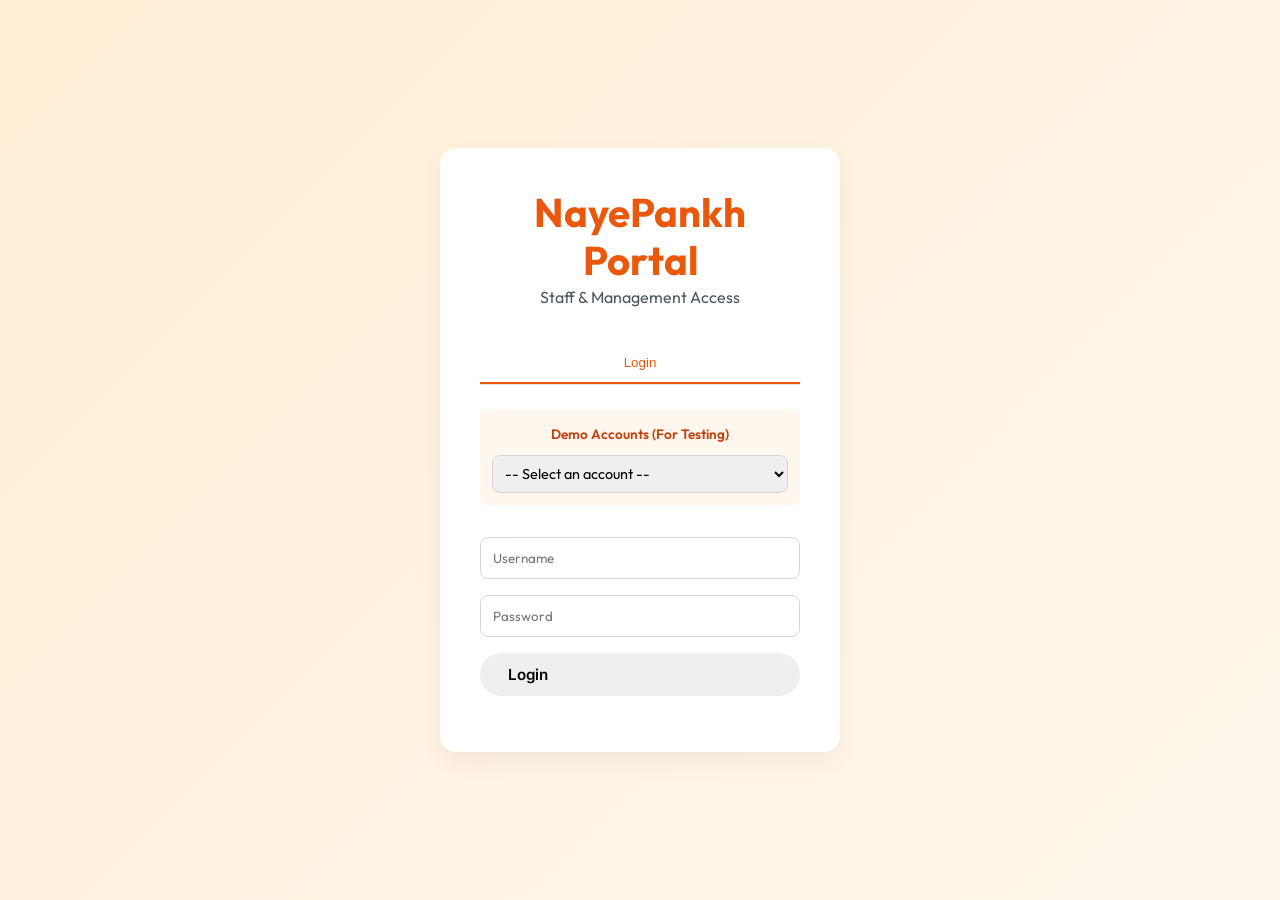
==== frontend/portal.html @ e71ed4f9 "feat: Implement 3-tier RBAC Staff Portal, move Campaign Generator to internal dashboard, add JWT aut" ====
<!DOCTYPE html>
<html lang="en">
<head>
    <meta charset="UTF-8">
    <meta name="viewport" content="width=device-width, initial-scale=1.0">
    <title>NayePankh - Staff Portal</title>
    <link rel="stylesheet" href="style.css">
    <link rel="stylesheet" href="portal.css">
    <link href="https://fonts.googleapis.com/css2?family=Outfit:wght@300;400;500;600;700&display=swap" rel="stylesheet">
</head>
<body class="portal-body">

    <!-- Auth View -->
    <div id="auth-view" class="portal-view">
        <div class="auth-card">
            <div class="auth-header">
                <h2>NayePankh Portal</h2>
                <p>Staff & Management Access</p>
            </div>
            
            <div class="tabs">
                <button class="tab-btn active" onclick="switchAuthTab('login')">Login</button>
            </div>

            <div id="login-form" class="auth-form active">
                <div style="margin-bottom: 1rem; background: var(--primary-50); padding: 0.75rem; border-radius: 0.5rem; text-align: center;">
                    <label style="font-size: 0.85rem; color: var(--primary-700); font-weight: 600;">Demo Accounts (For Testing)</label>
                    <select id="demo-login-select" onchange="fillDemoCredentials()" style="width: 100%; margin-top: 0.5rem; padding: 0.5rem; font-size: 0.9rem;">
                        <option value="">-- Select an account --</option>
                        <option value="head">Head Admin</option>
                        <option value="manager">Manager</option>
                        <option value="staff">Normal Staff</option>
                    </select>
                </div>
                <input type="text" id="login-username" placeholder="Username" required>
                <input type="password" id="login-password" placeholder="Password" required>
                <button class="btn primary-btn" onclick="login()">Login</button>
                <p id="login-error" class="error-msg"></p>
            </div>

        </div>
    </div>

    <!-- Dashboard View -->
    <div id="dashboard-view" class="portal-view hidden">
        <nav class="portal-nav">
            <div class="nav-brand">NayePankh Portal</div>
            <div class="nav-user">
                <span id="user-greeting">Hello, User</span>
                <span id="user-role-badge" class="badge">Role</span>
                <button class="btn outline-btn small" onclick="logout()">Logout</button>
            </div>
        </nav>

        <div class="portal-container">
            <aside class="sidebar" id="sidebar">
                <!-- Links injected via JS based on role -->
            </aside>

            <main class="dashboard-content" id="main-content">
                <!-- Content injected via JS based on selected tab -->
            </main>
        </div>
    </div>

    <script src="portal.js"></script>
</body>
</html>
---- frontend/style.css ----
/* ============================================================
   NayePankh AI Assistant — Style Sheet
   Modern NGO-themed design with warm orange/teal palette
   ============================================================ */

/* ---- Google Fonts ---- */
@import url('https://fonts.googleapis.com/css2?family=Inter:wght@300;400;500;600;700;800;900&family=Outfit:wght@400;500;600;700;800&display=swap');

/* ============================================================
   CSS Custom Properties (Design Tokens)
   ============================================================ */
:root {
  /* Primary palette — warm orange/amber */
  --primary-50: #fff7ed;
  --primary-100: #ffedd5;
  --primary-200: #fed7aa;
  --primary-300: #fdba74;
  --primary-400: #fb923c;
  --primary-500: #f97316;
  --primary-600: #ea580c;
  --primary-700: #c2410c;

  /* Secondary palette — deep teal */
  --secondary-50: #f0fdfa;
  --secondary-100: #ccfbf1;
  --secondary-200: #99f6e4;
  --secondary-300: #5eead4;
  --secondary-400: #2dd4bf;
  --secondary-500: #14b8a6;
  --secondary-600: #0d9488;
  --secondary-700: #0f766e;

  /* Neutrals */
  --gray-50: #f9fafb;
  --gray-100: #f3f4f6;
  --gray-200: #e5e7eb;
  --gray-300: #d1d5db;
  --gray-400: #9ca3af;
  --gray-500: #6b7280;
  --gray-600: #4b5563;
  --gray-700: #374151;
  --gray-800: #1f2937;
  --gray-900: #111827;

  /* Semantic colors */
  --success: #22c55e;
  --warning: #eab308;
  --error: #ef4444;

  /* Surface & background */
  --bg-body: #fdfaf6;
  --bg-card: #ffffff;
  --bg-dark: #0f172a;

  /* Typography */
  --font-heading: 'Outfit', sans-serif;
  --font-body: 'Inter', sans-serif;

  /* Spacing scale */
  --space-xs: 0.25rem;
  --space-sm: 0.5rem;
  --space-md: 1rem;
  --space-lg: 1.5rem;
  --space-xl: 2rem;
  --space-2xl: 3rem;
  --space-3xl: 4rem;

  /* Border radius */
  --radius-sm: 0.375rem;
  --radius-md: 0.75rem;
  --radius-lg: 1rem;
  --radius-xl: 1.5rem;
  --radius-full: 9999px;

  /* Shadows */
  --shadow-sm: 0 1px 2px rgba(0, 0, 0, 0.05);
  --shadow-md: 0 4px 6px -1px rgba(0, 0, 0, 0.07), 0 2px 4px -2px rgba(0, 0, 0, 0.05);
  --shadow-lg: 0 10px 15px -3px rgba(0, 0, 0, 0.08), 0 4px 6px -4px rgba(0, 0, 0, 0.04);
  --shadow-xl: 0 20px 25px -5px rgba(0, 0, 0, 0.08), 0 8px 10px -6px rgba(0, 0, 0, 0.04);
  --shadow-glow: 0 0 30px rgba(249, 115, 22, 0.15);

  /* Transitions */
  --transition-fast: 150ms ease;
  --transition-base: 250ms ease;
  --transition-slow: 400ms ease;

  /* Max width */
  --max-width: 1200px;
}

/* ============================================================
   Base Reset & Typography
   ============================================================ */
*,
*::before,
*::after {
  margin: 0;
  padding: 0;
  box-sizing: border-box;
}

html {
  scroll-behavior: smooth;
  scroll-padding-top: 80px;
}

body {
  font-family: var(--font-body);
  font-size: 16px;
  line-height: 1.6;
  color: var(--gray-800);
  background-color: var(--bg-body);
  -webkit-font-smoothing: antialiased;
  -moz-osx-font-smoothing: grayscale;
}

h1, h2, h3, h4, h5, h6 {
  font-family: var(--font-heading);
  font-weight: 700;
  line-height: 1.2;
  color: var(--gray-900);
}

h1 { font-size: clamp(2rem, 5vw, 3.5rem); }
h2 { font-size: clamp(1.75rem, 4vw, 2.5rem); }
h3 { font-size: clamp(1.25rem, 3vw, 1.75rem); }

p {
  color: var(--gray-600);
  line-height: 1.7;
}

a {
  text-decoration: none;
  color: inherit;
}

img {
  max-width: 100%;
  height: auto;
  display: block;
}

ul {
  list-style: none;
}

/* ============================================================
   Utility Classes
   ============================================================ */
.container {
  max-width: var(--max-width);
  margin: 0 auto;
  padding: 0 var(--space-lg);
}

.section {
  padding: var(--space-3xl) 0;
}

.section-header {
  text-align: center;
  margin-bottom: var(--space-3xl);
}

.section-header .label {
  display: inline-block;
  font-size: 0.8rem;
  font-weight: 600;
  letter-spacing: 0.1em;
  text-transform: uppercase;
  color: var(--primary-600);
  background: var(--primary-50);
  border: 1px solid var(--primary-200);
  padding: var(--space-xs) var(--space-md);
  border-radius: var(--radius-full);
  margin-bottom: var(--space-md);
}

.section-header h2 {
  margin-bottom: var(--space-md);
}

.section-header p {
  max-width: 600px;
  margin: 0 auto;
  font-size: 1.05rem;
}

/* ============================================================
   Buttons
   ============================================================ */
.btn {
  display: inline-flex;
  align-items: center;
  gap: var(--space-sm);
  padding: 0.75rem 1.75rem;
  font-family: var(--font-body);
  font-size: 0.95rem;
  font-weight: 600;
  border: none;
  border-radius: var(--radius-full);
  cursor: pointer;
  transition: all var(--transition-base);
  text-decoration: none;
}

.btn-primary {
  background: linear-gradient(135deg, var(--primary-500), var(--primary-600));
  color: #fff;
  box-shadow: 0 4px 15px rgba(249, 115, 22, 0.3);
}

.btn-primary:hover {
  transform: translateY(-2px);
  box-shadow: 0 6px 20px rgba(249, 115, 22, 0.4);
}

.btn-secondary {
  background: rgba(255, 255, 255, 0.15);
  color: #fff;
  border: 2px solid rgba(255, 255, 255, 0.3);
  backdrop-filter: blur(10px);
}

.btn-secondary:hover {
  background: rgba(255, 255, 255, 0.25);
  border-color: rgba(255, 255, 255, 0.5);
  transform: translateY(-2px);
}

.btn-outline {
  background: transparent;
  color: var(--primary-600);
  border: 2px solid var(--primary-300);
}

.btn-outline:hover {
  background: var(--primary-50);
  border-color: var(--primary-500);
  transform: translateY(-2px);
}

.btn:disabled {
  opacity: 0.6;
  cursor: not-allowed;
  transform: none !important;
}

/* ============================================================
   Navigation
   ============================================================ */
.navbar {
  position: fixed;
  top: 0;
  left: 0;
  right: 0;
  z-index: 1000;
  background: rgba(253, 250, 246, 0.85);
  backdrop-filter: blur(20px);
  border-bottom: 1px solid rgba(0, 0, 0, 0.05);
  transition: all var(--transition-base);
}

.navbar.scrolled {
  box-shadow: var(--shadow-md);
}

.navbar .container {
  display: flex;
  align-items: center;
  justify-content: space-between;
  height: 72px;
}

.nav-logo {
  display: flex;
  align-items: center;
  gap: var(--space-sm);
  font-family: var(--font-heading);
  font-size: 1.35rem;
  font-weight: 800;
  color: var(--gray-900);
}

.nav-logo .logo-icon {
  width: 40px;
  height: 40px;
  background: linear-gradient(135deg, var(--primary-500), var(--primary-600));
  border-radius: var(--radius-md);
  display: flex;
  align-items: center;
  justify-content: center;
  font-size: 1.2rem;
  color: #fff;
}

.nav-links {
  display: flex;
  align-items: center;
  gap: var(--space-xl);
}

.nav-links a {
  font-size: 0.9rem;
  font-weight: 500;
  color: var(--gray-600);
  transition: color var(--transition-fast);
  position: relative;
}

.nav-links a::after {
  content: '';
  position: absolute;
  bottom: -4px;
  left: 0;
  width: 0;
  height: 2px;
  background: var(--primary-500);
  transition: width var(--transition-base);
  border-radius: 1px;
}

.nav-links a:hover {
  color: var(--primary-600);
}

.nav-links a:hover::after {
  width: 100%;
}

.mobile-toggle {
  display: none;
  background: none;
  border: none;
  cursor: pointer;
  padding: var(--space-sm);
  flex-direction: column;
  gap: 5px;
}

.mobile-toggle span {
  display: block;
  width: 24px;
  height: 2px;
  background: var(--gray-700);
  border-radius: 2px;
  transition: all var(--transition-base);
}

/* ============================================================
   Hero Section
   ============================================================ */
.hero {
  min-height: 100vh;
  display: flex;
  align-items: center;
  position: relative;
  overflow: hidden;
  background: linear-gradient(135deg, #0f172a 0%, #1e293b 40%, #0f172a 100%);
}

.hero::before {
  content: '';
  position: absolute;
  inset: 0;
  background:
    radial-gradient(circle at 20% 50%, rgba(249, 115, 22, 0.12) 0%, transparent 50%),
    radial-gradient(circle at 80% 20%, rgba(20, 184, 166, 0.10) 0%, transparent 50%),
    radial-gradient(circle at 60% 80%, rgba(249, 115, 22, 0.08) 0%, transparent 40%);
}

/* Animated floating orbs */
.hero-orb {
  position: absolute;
  border-radius: 50%;
  filter: blur(60px);
  opacity: 0.4;
  animation: float 8s ease-in-out infinite;
}

.hero-orb:nth-child(1) {
  width: 300px;
  height: 300px;
  background: var(--primary-500);
  top: 10%;
  left: 5%;
  animation-delay: 0s;
}

.hero-orb:nth-child(2) {
  width: 200px;
  height: 200px;
  background: var(--secondary-500);
  top: 60%;
  right: 10%;
  animation-delay: -3s;
}

.hero-orb:nth-child(3) {
  width: 150px;
  height: 150px;
  background: var(--primary-400);
  bottom: 20%;
  left: 30%;
  animation-delay: -5s;
}

@keyframes float {
  0%, 100% { transform: translate(0, 0) scale(1); }
  33% { transform: translate(20px, -20px) scale(1.05); }
  66% { transform: translate(-15px, 15px) scale(0.95); }
}

.hero-content {
  position: relative;
  z-index: 2;
  text-align: center;
  padding: 6rem 0 4rem;
  max-width: 800px;
  margin: 0 auto;
}

.hero-badge {
  display: inline-flex;
  align-items: center;
  gap: var(--space-sm);
  background: rgba(255, 255, 255, 0.08);
  border: 1px solid rgba(255, 255, 255, 0.12);
  border-radius: var(--radius-full);
  padding: var(--space-xs) var(--space-md);
  font-size: 0.85rem;
  color: var(--primary-300);
  margin-bottom: var(--space-xl);
  backdrop-filter: blur(10px);
  animation: fadeInDown 0.8s ease;
}

.hero-badge .dot {
  width: 8px;
  height: 8px;
  background: var(--success);
  border-radius: 50%;
  animation: pulse-dot 2s infinite;
}

@keyframes pulse-dot {
  0%, 100% { opacity: 1; transform: scale(1); }
  50% { opacity: 0.5; transform: scale(1.3); }
}

.hero h1 {
  color: #fff;
  font-size: clamp(2.5rem, 6vw, 4rem);
  font-weight: 800;
  margin-bottom: var(--space-lg);
  animation: fadeInUp 0.8s ease 0.1s both;
}

.hero h1 .highlight {
  background: linear-gradient(135deg, var(--primary-400), var(--secondary-400));
  -webkit-background-clip: text;
  -webkit-text-fill-color: transparent;
  background-clip: text;
}

.hero-description {
  color: rgba(255, 255, 255, 0.65);
  font-size: 1.15rem;
  max-width: 600px;
  margin: 0 auto var(--space-2xl);
  animation: fadeInUp 0.8s ease 0.2s both;
}

.hero-buttons {
  display: flex;
  gap: var(--space-md);
  justify-content: center;
  flex-wrap: wrap;
  animation: fadeInUp 0.8s ease 0.3s both;
}

.hero-stats {
  display: flex;
  justify-content: center;
  gap: var(--space-3xl);
  margin-top: var(--space-3xl);
  animation: fadeInUp 0.8s ease 0.5s both;
}

.hero-stat {
  text-align: center;
}

.hero-stat .number {
  font-family: var(--font-heading);
  font-size: 2rem;
  font-weight: 800;
  color: #fff;
}

.hero-stat .label {
  font-size: 0.85rem;
  color: rgba(255, 255, 255, 0.5);
  margin-top: var(--space-xs);
}

/* ============================================================
   About Section
   ============================================================ */
.about {
  background: var(--bg-body);
}

.about-grid {
  display: grid;
  grid-template-columns: 1fr 1fr;
  gap: var(--space-3xl);
  align-items: center;
}

.about-content h2 {
  margin-bottom: var(--space-lg);
}

.about-content p {
  margin-bottom: var(--space-md);
  font-size: 1.05rem;
}

.about-features {
  display: grid;
  gap: var(--space-md);
  margin-top: var(--space-xl);
}

.about-feature {
  display: flex;
  gap: var(--space-md);
  align-items: flex-start;
}

.about-feature .icon {
  width: 44px;
  height: 44px;
  min-width: 44px;
  background: var(--primary-50);
  border: 1px solid var(--primary-100);
  border-radius: var(--radius-md);
  display: flex;
  align-items: center;
  justify-content: center;
  font-size: 1.2rem;
}

.about-feature h4 {
  font-size: 1rem;
  margin-bottom: 2px;
}

.about-feature p {
  font-size: 0.9rem;
  margin: 0;
}

.about-visual {
  position: relative;
}

.about-card {
  background: var(--bg-card);
  border-radius: var(--radius-xl);
  padding: var(--space-2xl);
  box-shadow: var(--shadow-xl);
  border: 1px solid var(--gray-100);
  position: relative;
  overflow: hidden;
}

.about-card::before {
  content: '';
  position: absolute;
  top: 0;
  left: 0;
  right: 0;
  height: 4px;
  background: linear-gradient(90deg, var(--primary-500), var(--secondary-500));
}

.about-card blockquote {
  font-size: 1.1rem;
  font-style: italic;
  color: var(--gray-700);
  margin-bottom: var(--space-lg);
  line-height: 1.7;
  position: relative;
  padding-left: var(--space-xl);
}

.about-card blockquote::before {
  content: '"';
  font-size: 4rem;
  font-family: var(--font-heading);
  color: var(--primary-200);
  position: absolute;
  left: -5px;
  top: -15px;
  line-height: 1;
}

.about-card .founder-info {
  display: flex;
  align-items: center;
  gap: var(--space-md);
}

.about-card .founder-avatar {
  width: 50px;
  height: 50px;
  background: linear-gradient(135deg, var(--primary-400), var(--primary-600));
  border-radius: 50%;
  display: flex;
  align-items: center;
  justify-content: center;
  color: #fff;
  font-weight: 700;
  font-size: 1.1rem;
}

.about-card .founder-name {
  font-weight: 700;
  color: var(--gray-900);
}

.about-card .founder-title {
  font-size: 0.85rem;
  color: var(--gray-500);
}

/* ============================================================
   Impact / Stats Section
   ============================================================ */
.impact {
  background: linear-gradient(135deg, #0f172a, #1e293b);
  position: relative;
  overflow: hidden;
}

.impact::before {
  content: '';
  position: absolute;
  inset: 0;
  background:
    radial-gradient(circle at 10% 50%, rgba(249, 115, 22, 0.1) 0%, transparent 50%),
    radial-gradient(circle at 90% 50%, rgba(20, 184, 166, 0.08) 0%, transparent 50%);
}

.impact .section-header .label {
  background: rgba(249, 115, 22, 0.15);
  border-color: rgba(249, 115, 22, 0.3);
}

.impact .section-header h2 {
  color: #fff;
}

.impact .section-header p {
  color: rgba(255, 255, 255, 0.6);
}

.stats-grid {
  display: grid;
  grid-template-columns: repeat(4, 1fr);
  gap: var(--space-xl);
  position: relative;
  z-index: 2;
}

.stat-card {
  text-align: center;
  padding: var(--space-2xl);
  background: rgba(255, 255, 255, 0.04);
  border: 1px solid rgba(255, 255, 255, 0.08);
  border-radius: var(--radius-xl);
  backdrop-filter: blur(10px);
  transition: all var(--transition-base);
}

.stat-card:hover {
  background: rgba(255, 255, 255, 0.08);
  transform: translateY(-4px);
  border-color: rgba(249, 115, 22, 0.3);
}

.stat-icon {
  font-size: 2.5rem;
  margin-bottom: var(--space-md);
}

.stat-number {
  font-family: var(--font-heading);
  font-size: 2.8rem;
  font-weight: 800;
  color: #fff;
  margin-bottom: var(--space-xs);
}

.stat-label {
  font-size: 0.95rem;
  color: rgba(255, 255, 255, 0.5);
  font-weight: 500;
}

/* ============================================================
   Initiatives Section
   ============================================================ */
.initiatives {
  background: var(--bg-body);
}

.initiatives-grid {
  display: grid;
  grid-template-columns: repeat(auto-fit, minmax(320px, 1fr));
  gap: var(--space-xl);
}

.initiative-card {
  background: var(--bg-card);
  border: 1px solid var(--gray-100);
  border-radius: var(--radius-xl);
  padding: var(--space-2xl);
  transition: all var(--transition-base);
  position: relative;
  overflow: hidden;
}

.initiative-card::before {
  content: '';
  position: absolute;
  top: 0;
  left: 0;
  right: 0;
  height: 3px;
  background: linear-gradient(90deg, var(--primary-500), var(--secondary-500));
  opacity: 0;
  transition: opacity var(--transition-base);
}

.initiative-card:hover {
  transform: translateY(-6px);
  box-shadow: var(--shadow-xl);
  border-color: var(--primary-100);
}

.initiative-card:hover::before {
  opacity: 1;
}

.initiative-icon {
  width: 60px;
  height: 60px;
  background: linear-gradient(135deg, var(--primary-50), var(--secondary-50));
  border-radius: var(--radius-lg);
  display: flex;
  align-items: center;
  justify-content: center;
  font-size: 1.8rem;
  margin-bottom: var(--space-lg);
}

.initiative-card h3 {
  font-size: 1.25rem;
  margin-bottom: var(--space-sm);
}

.initiative-card p {
  font-size: 0.95rem;
  margin-bottom: var(--space-lg);
}

.initiative-card ul {
  display: flex;
  flex-direction: column;
  gap: var(--space-sm);
}

.initiative-card li {
  font-size: 0.88rem;
  color: var(--gray-600);
  padding-left: var(--space-lg);
  position: relative;
}

.initiative-card li::before {
  content: '✓';
  position: absolute;
  left: 0;
  color: var(--secondary-500);
  font-weight: 700;
  font-size: 0.85rem;
}

/* ============================================================
   AI Features Common Styles
   ============================================================ */
.ai-section {
  background: var(--gray-50);
  border-top: 1px solid var(--gray-100);
  border-bottom: 1px solid var(--gray-100);
}

/* ============================================================
   AI Chatbot Section
   ============================================================ */
.chatbot {
  background: var(--bg-body);
}

.chat-container {
  max-width: 800px;
  margin: 0 auto;
  background: var(--bg-card);
  border-radius: var(--radius-xl);
  border: 1px solid var(--gray-200);
  box-shadow: var(--shadow-lg);
  overflow: hidden;
}

.chat-header {
  background: linear-gradient(135deg, var(--primary-500), var(--primary-600));
  padding: var(--space-lg) var(--space-xl);
  display: flex;
  align-items: center;
  gap: var(--space-md);
}

.chat-header .avatar {
  width: 42px;
  height: 42px;
  background: rgba(255, 255, 255, 0.2);
  border-radius: 50%;
  display: flex;
  align-items: center;
  justify-content: center;
  font-size: 1.3rem;
}

.chat-header .info h3 {
  color: #fff;
  font-size: 1rem;
  margin-bottom: 1px;
}

.chat-header .info p {
  color: rgba(255, 255, 255, 0.7);
  font-size: 0.8rem;
  margin: 0;
}

.chat-header .status-dot {
  width: 8px;
  height: 8px;
  background: var(--success);
  border-radius: 50%;
  margin-left: auto;
  animation: pulse-dot 2s infinite;
}

.chat-messages {
  height: 400px;
  overflow-y: auto;
  padding: var(--space-xl);
  display: flex;
  flex-direction: column;
  gap: var(--space-md);
  scroll-behavior: smooth;
}

.chat-messages::-webkit-scrollbar {
  width: 6px;
}

.chat-messages::-webkit-scrollbar-thumb {
  background: var(--gray-300);
  border-radius: 3px;
}

.message {
  max-width: 80%;
  padding: var(--space-md) var(--space-lg);
  border-radius: var(--radius-lg);
  font-size: 0.95rem;
  line-height: 1.6;
  animation: messageIn 0.3s ease;
}

@keyframes messageIn {
  from { opacity: 0; transform: translateY(10px); }
  to { opacity: 1; transform: translateY(0); }
}

.message.bot {
  background: var(--gray-50);
  border: 1px solid var(--gray-100);
  align-self: flex-start;
  border-bottom-left-radius: var(--space-xs);
  color: var(--gray-700);
}

.message.user {
  background: linear-gradient(135deg, var(--primary-500), var(--primary-600));
  color: #fff;
  align-self: flex-end;
  border-bottom-right-radius: var(--space-xs);
}

.message.typing {
  background: var(--gray-50);
  border: 1px solid var(--gray-100);
  align-self: flex-start;
  border-bottom-left-radius: var(--space-xs);
}

.typing-dots {
  display: flex;
  gap: 4px;
  padding: 4px 0;
}

.typing-dots span {
  width: 8px;
  height: 8px;
  background: var(--gray-400);
  border-radius: 50%;
  animation: typingBounce 1.4s ease-in-out infinite;
}

.typing-dots span:nth-child(2) { animation-delay: 0.2s; }
.typing-dots span:nth-child(3) { animation-delay: 0.4s; }

@keyframes typingBounce {
  0%, 60%, 100% { transform: translateY(0); }
  30% { transform: translateY(-8px); }
}

.chat-input-area {
  padding: var(--space-md) var(--space-lg);
  border-top: 1px solid var(--gray-100);
  display: flex;
  gap: var(--space-sm);
  background: var(--gray-50);
}

.chat-input-area input {
  flex: 1;
  padding: 0.75rem var(--space-lg);
  border: 1px solid var(--gray-200);
  border-radius: var(--radius-full);
  font-family: var(--font-body);
  font-size: 0.95rem;
  outline: none;
  transition: border-color var(--transition-fast);
  background: var(--bg-card);
}

.chat-input-area input:focus {
  border-color: var(--primary-400);
  box-shadow: 0 0 0 3px rgba(249, 115, 22, 0.1);
}

.chat-input-area button {
  width: 44px;
  height: 44px;
  background: linear-gradient(135deg, var(--primary-500), var(--primary-600));
  border: none;
  border-radius: 50%;
  color: #fff;
  font-size: 1.1rem;
  cursor: pointer;
  transition: all var(--transition-base);
  display: flex;
  align-items: center;
  justify-content: center;
}

.chat-input-area button:hover {
  transform: scale(1.05);
  box-shadow: 0 4px 12px rgba(249, 115, 22, 0.3);
}

.chat-suggestions {
  display: flex;
  flex-wrap: wrap;
  gap: var(--space-sm);
  padding: 0 var(--space-xl) var(--space-lg);
}

.chat-suggestion {
  padding: var(--space-xs) var(--space-md);
  font-size: 0.82rem;
  color: var(--primary-600);
  background: var(--primary-50);
  border: 1px solid var(--primary-200);
  border-radius: var(--radius-full);
  cursor: pointer;
  transition: all var(--transition-fast);
}

.chat-suggestion:hover {
  background: var(--primary-100);
  border-color: var(--primary-300);
}

/* ============================================================
   Volunteer Recommendation Section
   ============================================================ */
.volunteer {
  background: var(--gray-50);
}

.volunteer-grid {
  display: grid;
  grid-template-columns: 1fr 1fr;
  gap: var(--space-3xl);
  max-width: 1000px;
  margin: 0 auto;
}

.volunteer-form {
  background: var(--bg-card);
  border: 1px solid var(--gray-200);
  border-radius: var(--radius-xl);
  padding: var(--space-2xl);
  box-shadow: var(--shadow-md);
}

.form-group {
  margin-bottom: var(--space-lg);
}

.form-group label {
  display: block;
  font-size: 0.88rem;
  font-weight: 600;
  color: var(--gray-700);
  margin-bottom: var(--space-sm);
}

.form-group input,
.form-group select,
.form-group textarea {
  width: 100%;
  padding: 0.75rem var(--space-md);
  border: 1px solid var(--gray-200);
  border-radius: var(--radius-md);
  font-family: var(--font-body);
  font-size: 0.95rem;
  color: var(--gray-800);
  outline: none;
  transition: border-color var(--transition-fast);
  background: var(--bg-card);
}

.form-group input:focus,
.form-group select:focus,
.form-group textarea:focus {
  border-color: var(--primary-400);
  box-shadow: 0 0 0 3px rgba(249, 115, 22, 0.1);
}

.form-group textarea {
  resize: vertical;
  min-height: 80px;
}

.volunteer-result {
  background: var(--bg-card);
  border: 1px solid var(--gray-200);
  border-radius: var(--radius-xl);
  padding: var(--space-2xl);
  box-shadow: var(--shadow-md);
  position: relative;
  overflow: hidden;
}

.volunteer-result::before {
  content: '';
  position: absolute;
  top: 0;
  left: 0;
  right: 0;
  height: 4px;
  background: linear-gradient(90deg, var(--secondary-500), var(--primary-500));
}

.result-placeholder {
  text-align: center;
  padding: var(--space-3xl) var(--space-xl);
  color: var(--gray-400);
}

.result-placeholder .icon {
  font-size: 3rem;
  margin-bottom: var(--space-md);
}

.result-content {
  line-height: 1.8;
  font-size: 0.95rem;
  color: var(--gray-700);
}

.result-content strong {
  color: var(--gray-900);
}

/* ============================================================
   Campaign Content Generator Section
   ============================================================ */
.campaign {
  background: var(--bg-body);
}

.campaign-container {
  max-width: 800px;
  margin: 0 auto;
}

.campaign-input-group {
  display: flex;
  gap: var(--space-md);
  margin-bottom: var(--space-2xl);
}

.campaign-input-group input {
  flex: 1;
  padding: 0.85rem var(--space-lg);
  border: 2px solid var(--gray-200);
  border-radius: var(--radius-lg);
  font-family: var(--font-body);
  font-size: 1rem;
  outline: none;
  transition: border-color var(--transition-fast);
}

.campaign-input-group input:focus {
  border-color: var(--primary-400);
  box-shadow: 0 0 0 3px rgba(249, 115, 22, 0.1);
}

.campaign-result {
  background: var(--bg-card);
  border: 1px solid var(--gray-200);
  border-radius: var(--radius-xl);
  padding: var(--space-2xl);
  box-shadow: var(--shadow-md);
  min-height: 200px;
}

.campaign-result .result-content {
  white-space: pre-wrap;
}

/* ============================================================
   Contact Section
   ============================================================ */
.contact {
  background: var(--gray-50);
}

.contact-grid {
  display: grid;
  grid-template-columns: 1fr 1fr;
  gap: var(--space-3xl);
  max-width: 1000px;
  margin: 0 auto;
}

.contact-info {
  display: flex;
  flex-direction: column;
  gap: var(--space-xl);
}

.contact-item {
  display: flex;
  gap: var(--space-md);
  align-items: flex-start;
}

.contact-item .icon {
  width: 48px;
  height: 48px;
  min-width: 48px;
  background: var(--primary-50);
  border: 1px solid var(--primary-100);
  border-radius: var(--radius-md);
  display: flex;
  align-items: center;
  justify-content: center;
  font-size: 1.3rem;
}

.contact-item h4 {
  font-size: 0.95rem;
  margin-bottom: 2px;
}

.contact-item p {
  font-size: 0.9rem;
  margin: 0;
}

.contact-form {
  background: var(--bg-card);
  border: 1px solid var(--gray-200);
  border-radius: var(--radius-xl);
  padding: var(--space-2xl);
  box-shadow: var(--shadow-md);
}

.contact-form .form-row {
  display: grid;
  grid-template-columns: 1fr 1fr;
  gap: var(--space-md);
}

/* ============================================================
   Footer
   ============================================================ */
.footer {
  background: var(--bg-dark);
  padding: var(--space-3xl) 0 var(--space-xl);
  color: rgba(255, 255, 255, 0.6);
}

.footer-grid {
  display: grid;
  grid-template-columns: 2fr 1fr 1fr;
  gap: var(--space-3xl);
  margin-bottom: var(--space-2xl);
}

.footer-brand .nav-logo {
  color: #fff;
  margin-bottom: var(--space-md);
}

.footer-brand p {
  color: rgba(255, 255, 255, 0.5);
  font-size: 0.9rem;
  max-width: 350px;
}

.footer h4 {
  color: #fff;
  font-size: 1rem;
  margin-bottom: var(--space-lg);
}

.footer-links {
  display: flex;
  flex-direction: column;
  gap: var(--space-sm);
}

.footer-links a {
  color: rgba(255, 255, 255, 0.5);
  font-size: 0.9rem;
  transition: color var(--transition-fast);
}

.footer-links a:hover {
  color: var(--primary-400);
}

.footer-bottom {
  border-top: 1px solid rgba(255, 255, 255, 0.08);
  padding-top: var(--space-xl);
  display: flex;
  justify-content: space-between;
  align-items: center;
  font-size: 0.85rem;
}

.footer-bottom a {
  color: var(--primary-400);
}

/* Social Media Icons */
.social-icons {
  display: flex;
  gap: var(--space-md);
  margin-top: var(--space-lg);
}

.social-icon {
  width: 40px;
  height: 40px;
  display: flex;
  align-items: center;
  justify-content: center;
  border-radius: 50%;
  background: rgba(255, 255, 255, 0.08);
  border: 1px solid rgba(255, 255, 255, 0.12);
  color: rgba(255, 255, 255, 0.6);
  transition: all var(--transition-base);
}

.social-icon:hover {
  transform: translateY(-3px);
  color: #fff;
}

/* Platform-specific hover colors */
.social-icon[aria-label="Instagram"]:hover {
  background: linear-gradient(135deg, #f09433, #e6683c, #dc2743, #cc2366, #bc1888);
  border-color: transparent;
}

.social-icon[aria-label="LinkedIn"]:hover {
  background: #0077b5;
  border-color: transparent;
}

.social-icon[aria-label="YouTube"]:hover {
  background: #ff0000;
  border-color: transparent;
}

.social-icon[aria-label="Facebook"]:hover {
  background: #1877f2;
  border-color: transparent;
}

.social-icon[aria-label="Twitter / X"]:hover {
  background: #14171a;
  border-color: rgba(255, 255, 255, 0.3);
}

/* ============================================================
   Loading Spinner
   ============================================================ */
.spinner {
  width: 24px;
  height: 24px;
  border: 3px solid rgba(255, 255, 255, 0.3);
  border-top-color: #fff;
  border-radius: 50%;
  animation: spin 0.8s linear infinite;
  display: inline-block;
  vertical-align: middle;
}

.spinner.dark {
  border-color: var(--gray-200);
  border-top-color: var(--primary-500);
}

@keyframes spin {
  to { transform: rotate(360deg); }
}

/* ============================================================
   Toast / Notification
   ============================================================ */
.toast {
  position: fixed;
  bottom: 24px;
  right: 24px;
  background: var(--gray-900);
  color: #fff;
  padding: var(--space-md) var(--space-xl);
  border-radius: var(--radius-md);
  font-size: 0.9rem;
  z-index: 9999;
  box-shadow: var(--shadow-xl);
  animation: toastIn 0.3s ease, toastOut 0.3s ease 2.7s both;
}

@keyframes toastIn {
  from { opacity: 0; transform: translateY(20px); }
  to { opacity: 1; transform: translateY(0); }
}

@keyframes toastOut {
  from { opacity: 1; transform: translateY(0); }
  to { opacity: 0; transform: translateY(20px); }
}

/* ============================================================
   Animations
   ============================================================ */
@keyframes fadeInUp {
  from { opacity: 0; transform: translateY(30px); }
  to { opacity: 1; transform: translateY(0); }
}

@keyframes fadeInDown {
  from { opacity: 0; transform: translateY(-20px); }
  to { opacity: 1; transform: translateY(0); }
}

/* Scroll reveal - applied via JS */
.reveal {
  opacity: 0;
  transform: translateY(30px);
  transition: all 0.6s ease;
}

.reveal.active {
  opacity: 1;
  transform: translateY(0);
}

/* ============================================================
   Responsive Design
   ============================================================ */
@media (max-width: 1024px) {
  .stats-grid {
    grid-template-columns: repeat(2, 1fr);
  }

  .about-grid,
  .volunteer-grid,
  .contact-grid {
    grid-template-columns: 1fr;
  }

  .footer-grid {
    grid-template-columns: 1fr 1fr;
  }
}

@media (max-width: 768px) {
  .nav-links {
    display: none;
    position: absolute;
    top: 72px;
    left: 0;
    right: 0;
    background: rgba(253, 250, 246, 0.98);
    backdrop-filter: blur(20px);
    flex-direction: column;
    padding: var(--space-xl);
    gap: var(--space-lg);
    border-bottom: 1px solid var(--gray-200);
    box-shadow: var(--shadow-lg);
  }

  .nav-links.active {
    display: flex;
  }

  .mobile-toggle {
    display: flex;
  }

  .hero h1 {
    font-size: clamp(2rem, 8vw, 3rem);
  }

  .hero-stats {
    gap: var(--space-xl);
    flex-wrap: wrap;
  }

  .hero-stat .number {
    font-size: 1.5rem;
  }

  .stats-grid {
    grid-template-columns: repeat(2, 1fr);
    gap: var(--space-md);
  }

  .stat-card {
    padding: var(--space-lg);
  }

  .stat-number {
    font-size: 2rem;
  }

  .initiatives-grid {
    grid-template-columns: 1fr;
  }

  .campaign-input-group {
    flex-direction: column;
  }

  .contact-form .form-row {
    grid-template-columns: 1fr;
  }

  .footer-grid {
    grid-template-columns: 1fr;
    gap: var(--space-xl);
  }

  .footer-bottom {
    flex-direction: column;
    gap: var(--space-md);
    text-align: center;
  }

  .chat-messages {
    height: 320px;
  }

  .message {
    max-width: 90%;
  }
}

@media (max-width: 480px) {
  .section {
    padding: var(--space-2xl) 0;
  }

  .hero-buttons {
    flex-direction: column;
    align-items: center;
  }

  .hero-stats {
    flex-direction: column;
    gap: var(--space-md);
  }
}
---- frontend/portal.css ----
.portal-body {
    background-color: #f3f4f6;
    margin: 0;
    font-family: 'Outfit', sans-serif;
}

.portal-view {
    min-height: 100vh;
}

.hidden {
    display: none !important;
}

/* Auth Styles */
#auth-view {
    display: flex;
    align-items: center;
    justify-content: center;
    background: linear-gradient(135deg, var(--primary-100) 0%, var(--primary-50) 100%);
}

.auth-card {
    background: white;
    padding: 2.5rem;
    border-radius: 1rem;
    box-shadow: 0 10px 25px rgba(0,0,0,0.05);
    width: 100%;
    max-width: 400px;
}

.auth-header {
    text-align: center;
    margin-bottom: 2rem;
}

.auth-header h2 {
    color: var(--primary-600);
    margin: 0;
}

.tabs {
    display: flex;
    margin-bottom: 1.5rem;
    border-bottom: 1px solid #e5e7eb;
}

.tab-btn {
    flex: 1;
    background: none;
    border: none;
    padding: 0.75rem;
    font-weight: 500;
    cursor: pointer;
    color: #6b7280;
    border-bottom: 2px solid transparent;
}

.tab-btn.active {
    color: var(--primary-600);
    border-bottom-color: var(--primary-600);
}

.auth-form {
    display: none;
    flex-direction: column;
    gap: 1rem;
}

.auth-form.active {
    display: flex;
}

.auth-form input, .auth-form select {
    padding: 0.75rem;
    border: 1px solid #d1d5db;
    border-radius: 0.5rem;
    font-family: inherit;
}

.error-msg { color: #ef4444; font-size: 0.875rem; text-align: center; margin: 0; }
.success-msg { color: #10b981; font-size: 0.875rem; text-align: center; margin: 0; }

/* Dashboard Styles */
.portal-nav {
    background: white;
    padding: 1rem 2rem;
    display: flex;
    justify-content: space-between;
    align-items: center;
    box-shadow: 0 1px 3px rgba(0,0,0,0.1);
    position: sticky;
    top: 0;
    z-index: 10;
}

.nav-brand {
    font-size: 1.25rem;
    font-weight: 700;
    color: var(--primary-600);
}

.nav-user {
    display: flex;
    align-items: center;
    gap: 1rem;
}

.badge {
    background: var(--primary-100);
    color: var(--primary-700);
    padding: 0.25rem 0.75rem;
    border-radius: 9999px;
    font-size: 0.75rem;
    font-weight: 600;
    text-transform: uppercase;
}

.portal-container {
    display: flex;
    min-height: calc(100vh - 64px);
}

.sidebar {
    width: 250px;
    background: white;
    border-right: 1px solid #e5e7eb;
    padding: 1.5rem 0;
}

.sidebar-link {
    display: block;
    padding: 0.75rem 1.5rem;
    color: #4b5563;
    text-decoration: none;
    font-weight: 500;
    cursor: pointer;
    transition: all 0.2s;
}

.sidebar-link:hover {
    background: #f3f4f6;
    color: var(--primary-600);
}

.sidebar-link.active {
    background: var(--primary-50);
    color: var(--primary-600);
    border-right: 3px solid var(--primary-600);
}

.dashboard-content {
    flex: 1;
    padding: 2rem;
    max-width: 1200px;
    margin: 0 auto;
}

/* Cards & Tables */
.stat-grid {
    display: grid;
    grid-template-columns: repeat(auto-fit, minmax(200px, 1fr));
    gap: 1.5rem;
    margin-bottom: 2rem;
}

.stat-card {
    background: white;
    padding: 1.5rem;
    border-radius: 0.75rem;
    box-shadow: 0 1px 3px rgba(0,0,0,0.1);
    text-align: center;
}

.stat-value {
    font-size: 2.5rem;
    font-weight: 700;
    color: var(--primary-600);
}

.stat-label {
    color: #6b7280;
    font-size: 0.875rem;
    font-weight: 500;
    text-transform: uppercase;
}

.data-panel {
    background: white;
    border-radius: 0.75rem;
    box-shadow: 0 1px 3px rgba(0,0,0,0.1);
    padding: 1.5rem;
    margin-bottom: 1.5rem;
}

.data-panel h3 {
    margin-top: 0;
    padding-bottom: 1rem;
    border-bottom: 1px solid #e5e7eb;
}

table {
    width: 100%;
    border-collapse: collapse;
}

th, td {
    padding: 0.75rem;
    text-align: left;
    border-bottom: 1px solid #e5e7eb;
}

th {
    font-weight: 600;
    color: #4b5563;
    background: #f9fafb;
}

.flex-between {
    display: flex;
    justify-content: space-between;
    align-items: center;
}
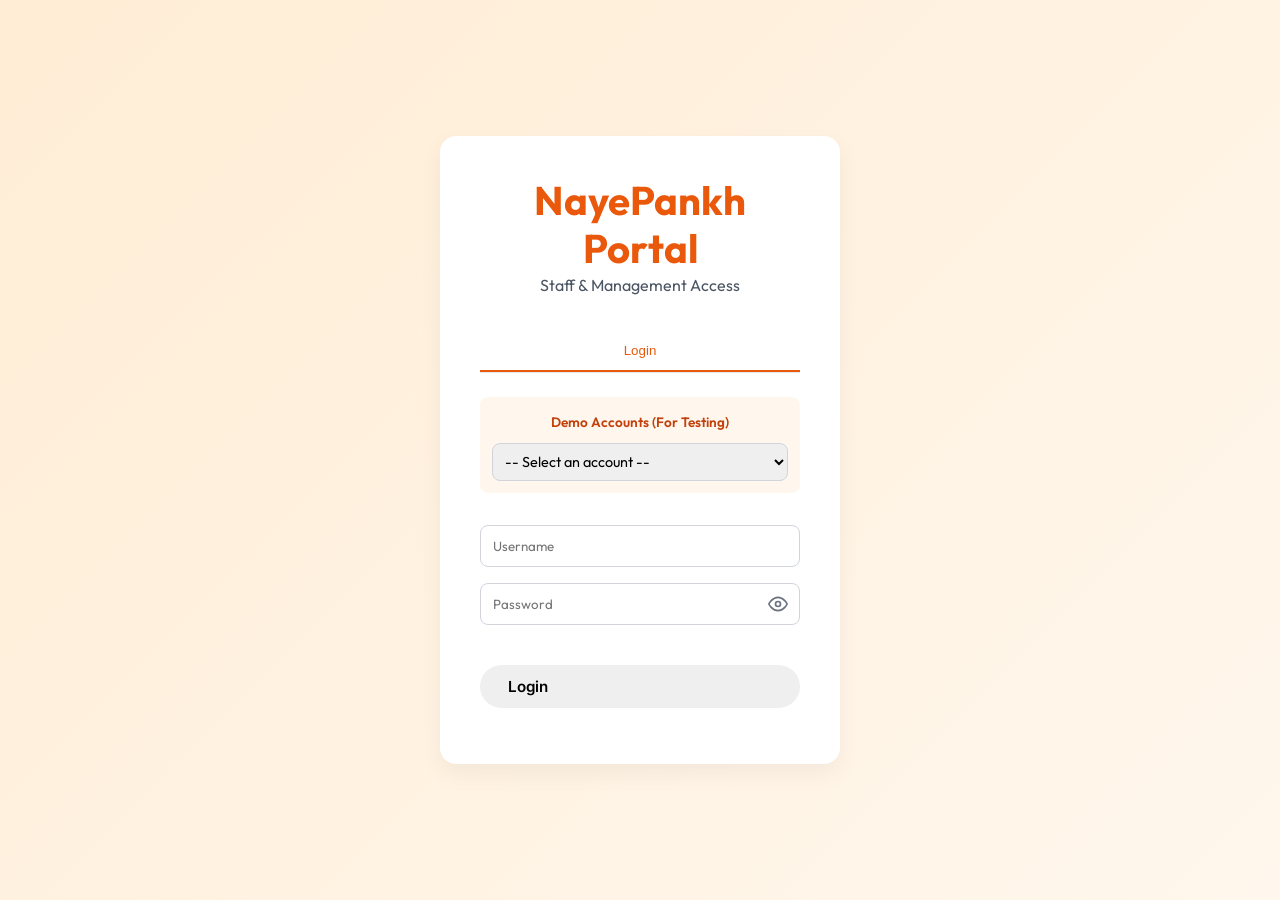
==== commit 81b3db22: "Fix Add Staff form, UI design, password requirements checklist, and 404 on Head Admin staff deletion" ====
--- a/frontend/portal.html
+++ b/frontend/portal.html
@@ -32,9 +32,14 @@
                         <option value="staff">Normal Staff</option>
                     </select>
                 </div>
-                <input type="text" id="login-username" placeholder="Username" required>
-                <input type="password" id="login-password" placeholder="Password" required>
-                <button class="btn primary-btn" onclick="login()">Login</button>
+                <input type="text" id="login-username" placeholder="Username" pattern="^[a-zA-Z0-9_]+$" title="Only letters, numbers, and underscores allowed" required>
+                <div style="position: relative; width: 100%; margin-bottom: 1.5rem;">
+                    <input type="password" id="login-password" placeholder="Password" style="width: 100%; padding: 0.75rem; padding-right: 3rem; border: 1px solid #d1d5db; border-radius: 0.5rem; font-family: inherit; box-sizing: border-box;" required>
+                    <button type="button" onclick="togglePasswordIcon('login-password', this)" style="position: absolute; right: 0.5rem; top: 50%; transform: translateY(-50%); background: none; border: none; cursor: pointer; color: #6b7280; padding: 0.25rem; display: flex; align-items: center; justify-content: center;">
+                        <svg width="20" height="20" viewBox="0 0 24 24" fill="none" stroke="currentColor" stroke-width="2" stroke-linecap="round" stroke-linejoin="round"><path d="M1 12s4-8 11-8 11 8 11 8-4 8-11 8-11-8-11-8z"></path><circle cx="12" cy="12" r="3"></circle></svg>
+                    </button>
+                </div>
+                <button class="btn primary-btn" onclick="login()" style="width: 100%;">Login</button>
                 <p id="login-error" class="error-msg"></p>
             </div>
 
@@ -63,6 +68,6 @@
         </div>
     </div>
 
-    <script src="portal.js"></script>
+    <script src="portal.js?v=2"></script>
 </body>
 </html>
--- a/frontend/style.css
+++ b/frontend/style.css
@@ -1411,6 +1411,124 @@
 .reveal.active {
   opacity: 1;
   transform: translateY(0);
+}
+
+/* ============================================================
+   Volunteer Application Modal
+   ============================================================ */
+.modal-overlay {
+  position: fixed;
+  inset: 0;
+  background: rgba(15, 23, 42, 0.6);
+  backdrop-filter: blur(8px);
+  z-index: 10000;
+  display: flex;
+  align-items: center;
+  justify-content: center;
+  opacity: 0;
+  visibility: hidden;
+  transition: all 0.3s ease;
+}
+
+.modal-overlay.active {
+  opacity: 1;
+  visibility: visible;
+}
+
+.modal-container {
+  background: var(--bg-card);
+  border-radius: var(--radius-xl);
+  padding: var(--space-2xl);
+  width: 90%;
+  max-width: 500px;
+  max-height: 90vh;
+  overflow-y: auto;
+  box-shadow: 0 25px 60px rgba(0, 0, 0, 0.3);
+  border: 1px solid var(--gray-100);
+  position: relative;
+  transform: translateY(30px) scale(0.95);
+  transition: transform 0.3s ease;
+}
+
+.modal-overlay.active .modal-container {
+  transform: translateY(0) scale(1);
+}
+
+.modal-close {
+  position: absolute;
+  top: var(--space-md);
+  right: var(--space-md);
+  width: 36px;
+  height: 36px;
+  border-radius: 50%;
+  border: 1px solid var(--gray-200);
+  background: var(--gray-50);
+  color: var(--gray-500);
+  font-size: 1.4rem;
+  cursor: pointer;
+  display: flex;
+  align-items: center;
+  justify-content: center;
+  transition: all var(--transition-fast);
+  line-height: 1;
+}
+
+.modal-close:hover {
+  background: var(--error);
+  color: #fff;
+  border-color: var(--error);
+}
+
+.modal-header {
+  text-align: center;
+  margin-bottom: var(--space-xl);
+}
+
+.modal-icon {
+  font-size: 2.5rem;
+  margin-bottom: var(--space-sm);
+}
+
+.modal-header h2 {
+  font-family: var(--font-heading);
+  font-size: 1.5rem;
+  color: var(--gray-900);
+  margin-bottom: var(--space-xs);
+}
+
+.modal-header p {
+  font-size: 0.9rem;
+  color: var(--gray-500);
+  margin: 0;
+}
+
+/* Success state inside modal */
+.modal-success {
+  text-align: center;
+  padding: var(--space-xl) 0;
+}
+
+.modal-success .success-icon {
+  font-size: 3.5rem;
+  margin-bottom: var(--space-md);
+  animation: successPop 0.5s ease;
+}
+
+.modal-success h3 {
+  font-size: 1.3rem;
+  color: var(--gray-900);
+  margin-bottom: var(--space-sm);
+}
+
+.modal-success p {
+  font-size: 0.95rem;
+  color: var(--gray-500);
+}
+
+@keyframes successPop {
+  0% { transform: scale(0); }
+  50% { transform: scale(1.2); }
+  100% { transform: scale(1); }
 }
 
 /* ============================================================
